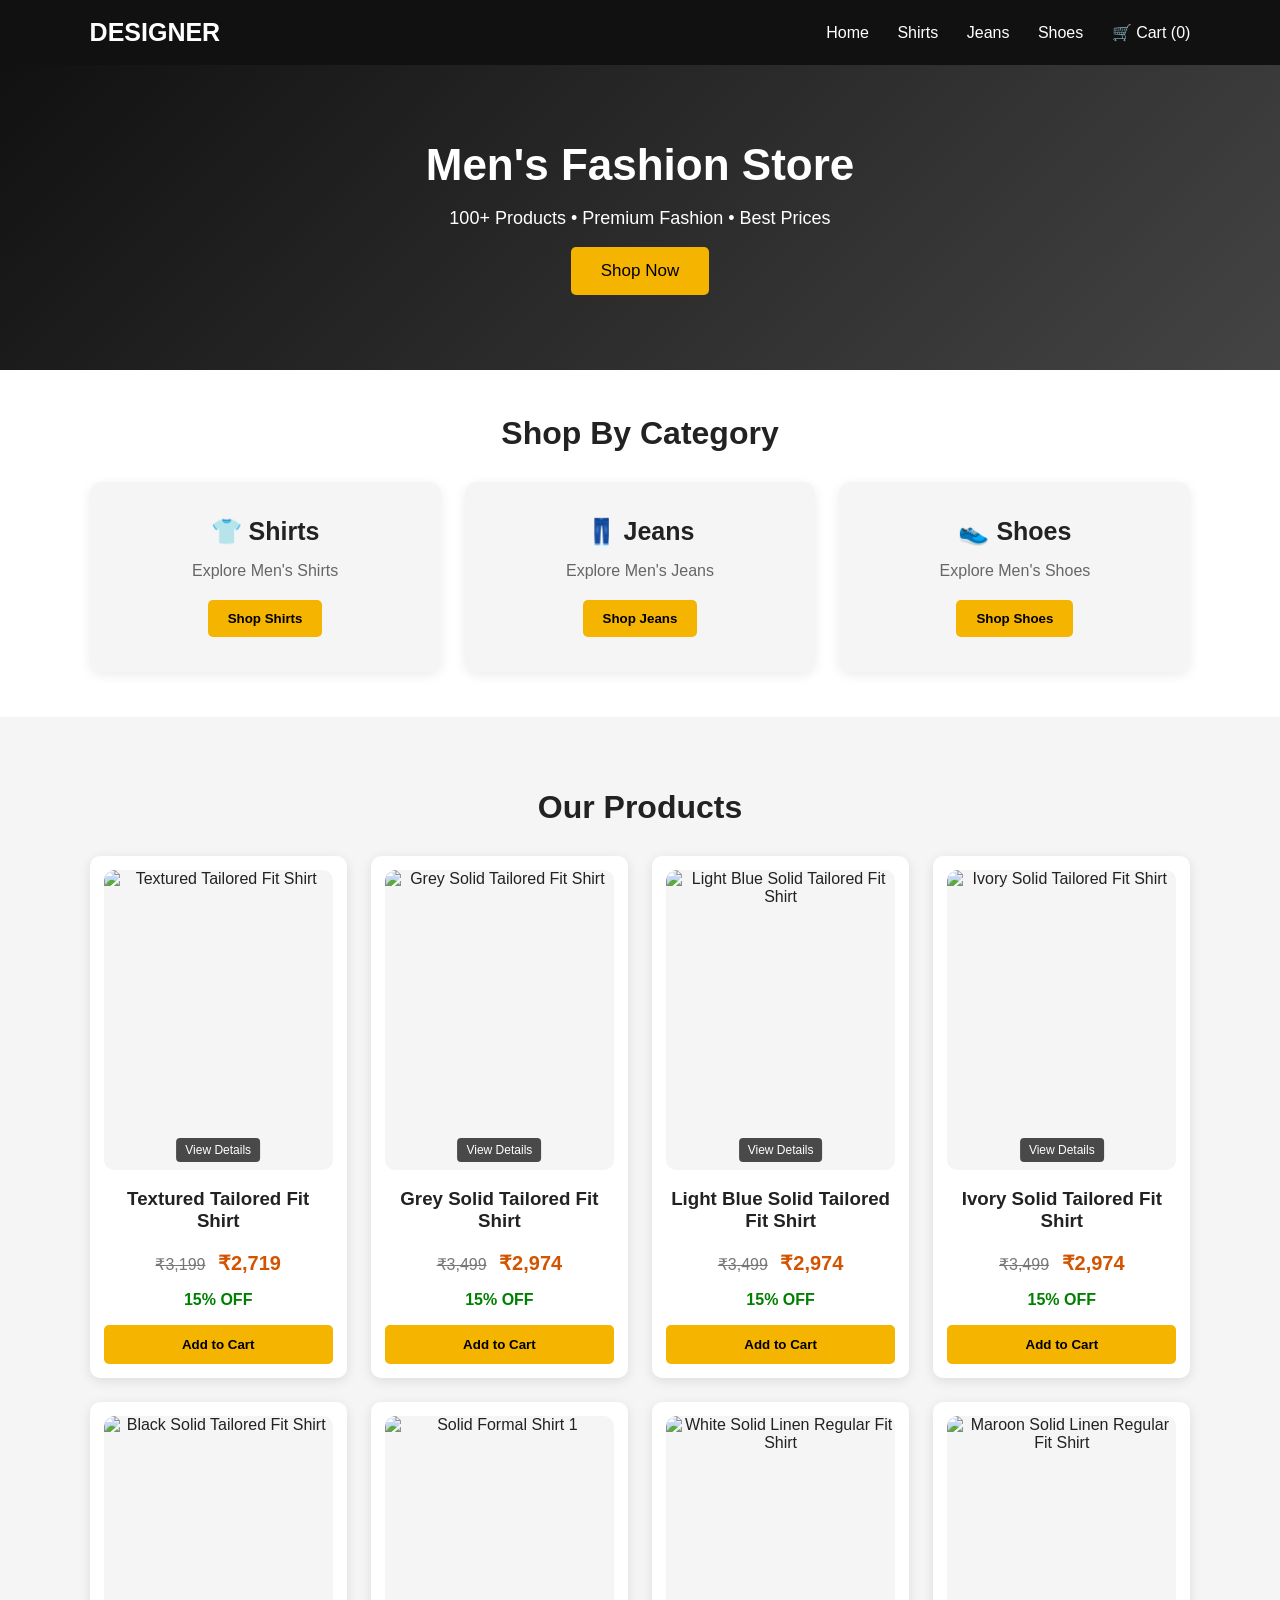
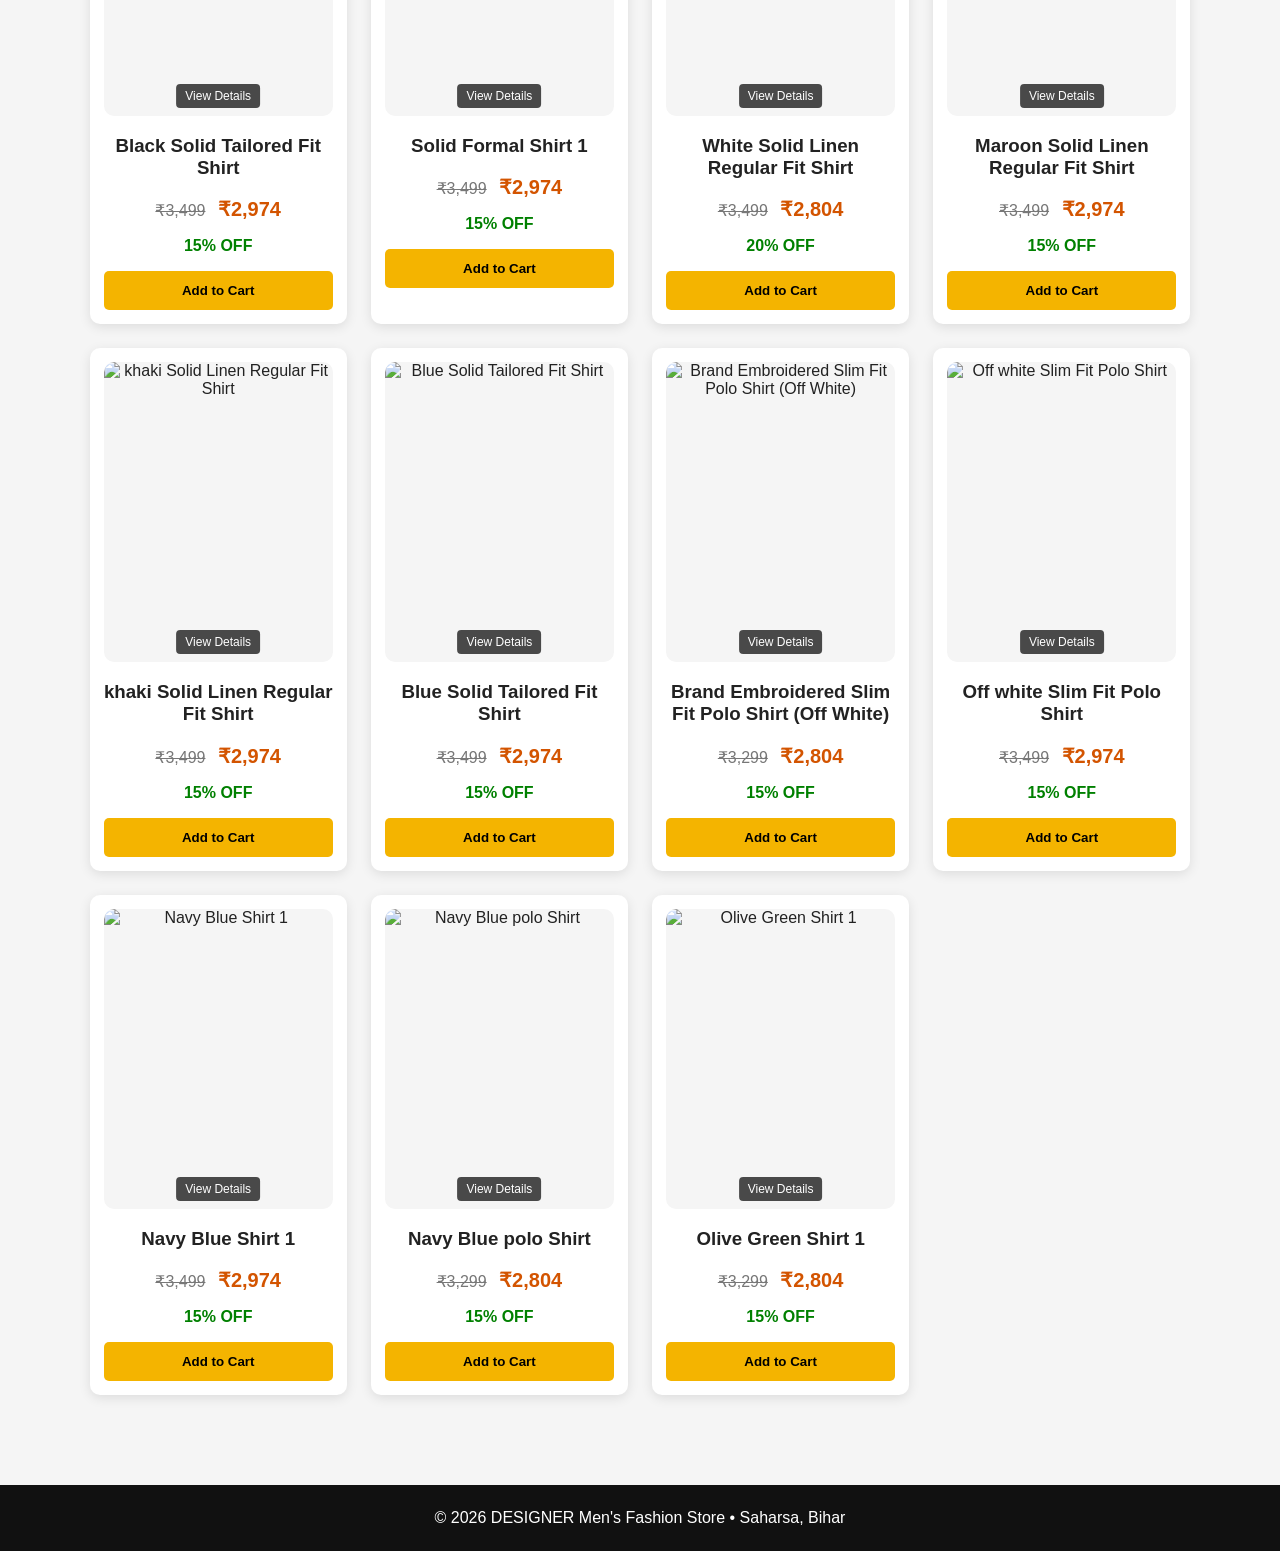
==== index.html @ 8d13eade "upload files" ====
<!DOCTYPE html>
<html lang="en">
<head>
<meta charset="UTF-8">
<meta name="viewport" content="width=device-width, initial-scale=1.0">
<title>DESIGNER Men's Fashion Store</title>
<link rel="stylesheet" href="style.css">
</head>
<body>

<header>
    <div class="logo">DESIGNER</div>
    <nav>
    <a href="index.html">Home</a>
    <a href="index.html#products">Shirts</a>
    <a href="jeans.html">Jeans</a>
    <a href="shoes.html">Shoes</a>
    <a href="cart.html">
        🛒 Cart (<span id="cartCount">0</span>)</a>
</nav>
</header>

<section class="hero">
    <h1>Men's Fashion Store</h1>
    <p>100+ Products • Premium Fashion • Best Prices</p>
    <a href="#products"><button>Shop Now</button></a>
</section>

<!-- SHOP BY CATEGORY -->

<section class="categories">

    <h2>Shop By Category</h2>

    <div class="category-grid">

        <a href="#products" class="category-card">
            <h3>👕 Shirts</h3>
            <p>Explore Men's Shirts</p>
            <button>Shop Shirts</button>
        </a>

        <a href="jeans.html" class="category-card">
            <h3>👖 Jeans</h3>
            <p>Explore Men's Jeans</p>
            <button>Shop Jeans</button>
        </a>

        <a href="shoes.html" class="category-card">
            <h3>👟 Shoes</h3>
            <p>Explore Men's Shoes</p>
            <button>Shop Shoes</button>
        </a>

    </div>

</section>

<section id="products">
    <h2>Our Products</h2>
    <div id="productGrid" class="products"></div>
</section>

<!-- Product details popup -->
<div id="productModal" class="modal">
    <div class="modal-box">
        <button class="close" onclick="closeProduct()">×</button>

        <div class="detail-grid">
            <div>
                <div class="main-photo-wrap">
                    <button class="slide prev" onclick="slideImage(-1)">❮</button>
                    <img id="detailImage" class="detail-image" src="" alt="">
                    <button class="slide next" onclick="slideImage(1)">❯</button>
                </div>
                <div id="thumbs" class="thumbs"></div>
            </div>

            <div class="details">
                <h2 id="detailName"></h2>
                <p><del id="detailOldPrice"></del> <strong id="detailPrice"></strong></p>
                <p class="discount" id="detailDiscount"></p>

                <h3>Select Size</h3>
                <div id="sizes" class="sizes">
                    <button onclick="selectSize(this)">S</button>
                    <button onclick="selectSize(this)">M</button>
                    <button onclick="selectSize(this)">L</button>
                    <button onclick="selectSize(this)">XL</button>
                    <button onclick="selectSize(this)">XXL</button>
                </div>

                <h3>Size & Measurements</h3>
                <table>
                    <tr><th>Size</th><th>Chest</th><th>Length</th><th>Shoulder</th></tr>
                    <tr><td>S</td><td>38"</td><td>27"</td><td>17"</td></tr>
                    <tr><td>M</td><td>40"</td><td>28"</td><td>18"</td></tr>
                    <tr><td>L</td><td>42"</td><td>29"</td><td>19"</td></tr>
                    <tr><td>XL</td><td>44"</td><td>30"</td><td>20"</td></tr>
                    <tr><td>XXL</td><td>46"</td><td>31"</td><td>21"</td></tr>
                </table>

                <p>Premium fabric • Regular fit • Machine washable</p>
                <button class="cart-btn" onclick="addCurrentToCart()">Add to Cart</button>
                <a class="cart-link-button" href="cart.html">Go to Cart</a>
            </div>
        </div>
    </div>
</div>

<footer>© 2026 DESIGNER Men's Fashion Store • Saharsa, Bihar</footer>

<script>
const products = [
    {
        "id": 1,
        "name": "Textured Tailored Fit Shirt",
        "price": 2719,
        "oldPrice": 3199,
        "images": [
            "https://uspoloassn.in/cdn/shop/files/1_2e7a1444-789b-4885-a6cc-4ecb233c80ec.jpg?v=1769070703&width=1200",
            "https://uspoloassn.in/cdn/shop/files/5_52f5f9fc-a504-45cd-86c2-04aca2b539a0.jpg?v=1769070703&width=1200",
            "https://uspoloassn.in/cdn/shop/files/7_c73ee038-5afe-4ea7-b225-927b2eefff93.jpg?v=1769070703&width=1200",
            "https://uspoloassn.in/cdn/shop/files/2_4fb02e57-7395-465d-8bcb-e14fd61a4ea6.jpg?v=1769070703&width=1200",
            "https://uspoloassn.in/cdn/shop/files/8_6d158d82-efc5-4667-bc21-7ce5f6f5961c.jpg?v=1769070704&width=1200"
        ]
    },
    {
        "id": 2,
        "name": "Grey Solid Tailored Fit Shirt",
        "price": 2974,
        "oldPrice": 3499,
        "images": [
            "https://uspoloassn.in/cdn/shop/files/1_cb012cd1-964c-4d76-9716-751941dde1e4.jpg?v=1776082650",
            "https://uspoloassn.in/cdn/shop/files/5_907fe5c1-ae96-46bc-9dd3-3fdce037ec0c.jpg?v=1776082650",
            "https://uspoloassn.in/cdn/shop/files/4_07c2d84b-3314-44f2-a315-54f2b9d58829.jpg?v=1776082650",
            "https://uspoloassn.in/cdn/shop/files/2_eaed46d1-a38e-4a93-94ed-2171ca20c678.jpg?v=1776082651"
        ]
    },
    {
        "id": 3,
        "name": "Light Blue Solid Tailored Fit Shirt",
        "price": 2974,
        "oldPrice": 3499,
        "images": [
            "https://uspoloassn.in/cdn/shop/files/1_947443f4-71dd-42e8-b48f-60775088bdaa.jpg?v=1776082652&width=1200",
            "https://uspoloassn.in/cdn/shop/files/5_d2124580-3098-46ed-a22d-d4886c18a611.jpg?v=1776082652&width=1200",
            "https://uspoloassn.in/cdn/shop/files/4_4f2ec559-8a0c-4ae9-af76-9762ae56bfa6.jpg?v=1776082652&width=1200",
            "https://uspoloassn.in/cdn/shop/files/2_9c8f7d18-60fa-42be-aaec-511fb8d2e999.jpg?v=1776082652&width=1200"
        ]
    },
    {
        "id": 4,
        "name": "Ivory Solid Tailored Fit Shirt",
        "price": 2974,
        "oldPrice": 3499,
        "images": [
            "https://uspoloassn.in/cdn/shop/files/1_cb165994-7127-4de6-b562-886b04bdd7ab.jpg?v=1776082653",
            "https://uspoloassn.in/cdn/shop/files/3_c136f235-f42f-4cf5-9dd5-b9740ed150aa.jpg?v=1776082653",
            "https://uspoloassn.in/cdn/shop/files/5_5989fb14-a6be-4115-b4bd-35577cabc2d9.jpg?v=1776082653",
            "https://uspoloassn.in/cdn/shop/files/2_5f58230e-cbe5-4aa9-84f4-d43f80b36e5a.jpg?v=1776082654"
        ]
    },
    {
        "id": 5,
        "name": "Black Solid Tailored Fit Shirt",
        "price": 2974,
        "oldPrice": 3499,
        "images": [
            "https://uspoloassn.in/cdn/shop/files/1_7922ee75-3cce-4094-b196-d8d5ee11c593.jpg?v=1776082650",
            "https://uspoloassn.in/cdn/shop/files/5_4baae834-3a33-4f74-b2ab-f2ed24a15fcd.jpg?v=1776082650",
            "https://uspoloassn.in/cdn/shop/files/4_d43a31d6-0246-4ede-b653-f56773af5491.jpg?v=1776082651",
            "https://uspoloassn.in/cdn/shop/files/2_045145d1-152d-4020-832a-2f44d86c3e73.jpg?v=1776082651"
        ]
    },
    {
        "id": 6,
        "name": "Solid Formal Shirt 1",
        "price": 2974,
        "oldPrice": 3499,
        "images": [
            "https://uspoloassn.in/cdn/shop/files/1_1b1cad85-9fae-4901-a18a-bdcbf0c0fc09.jpg?v=1772615532",
            "https://uspoloassn.in/cdn/shop/files/3_7658f9c1-183d-4b8f-878a-209761ca1a75.jpg?v=1772615531",
            "https://uspoloassn.in/cdn/shop/files/5_fa15fb25-45dd-485a-b4fc-597f38fe2c75.jpg?v=1772615531",
            "https://uspoloassn.in/cdn/shop/files/2_318d070c-abad-4b1d-bda0-b24d07c4ac42.jpg?v=1772615532"
        ]
    },
    {
        "id": 7,
        "name": "White Solid Linen Regular Fit Shirt",
        "price": 2804,
        "oldPrice": 3499,
        "images": [
            "https://uspoloassn.in/cdn/shop/files/1_173a18d0-a4d8-4848-bac3-2270c22b83a0.jpg?v=1784881689",
            "https://uspoloassn.in/cdn/shop/files/3_bb55c415-4a9b-459b-952f-c772f16ca425.jpg?v=1784881689",
            "https://uspoloassn.in/cdn/shop/files/5_3d5ff1e7-ac31-405f-ae1a-343b1c322182.jpg?v=1784881689",
            "https://uspoloassn.in/cdn/shop/files/2_8ed95b35-5844-4cb2-9d24-26617ba07dff.jpg?v=1784881689",
            "https://uspoloassn.in/cdn/shop/files/8_f6fabbfa-8f6b-411b-a22e-a209ba046cda.jpg?v=1784881689"

        ]
    },
    {
        "id": 8,
        "name": "Maroon Solid Linen Regular Fit Shirt",
        "price": 2974,
        "oldPrice": 3499,
        "images": [
            "https://uspoloassn.in/cdn/shop/files/1_42436261-bd60-4416-a584-b1693fa08581.jpg?v=1785235319",
            "https://uspoloassn.in/cdn/shop/files/3_5ade524e-e786-4fdf-9b43-1bfcd939f1c0.jpg?v=1785235319",
            "https://uspoloassn.in/cdn/shop/files/5_e5af38d7-b0d6-4894-b606-655d53e741c9.jpg?v=1785235320",
            "https://uspoloassn.in/cdn/shop/files/8_bd1d4b47-3632-41d9-bf23-c75ee3bcdf78.jpg?v=1785235319",
            "https://uspoloassn.in/cdn/shop/files/2_dc2a784c-9a1e-4a1c-b420-5e84b1078f77.jpg?v=1785235319"
        ]
    },
    {
        "id": 9,
        "name": "khaki Solid Linen Regular Fit Shirt",
        "price": 2974,
        "oldPrice": 3499,
        "images": [
            "https://uspoloassn.in/cdn/shop/files/1_06367b4c-2ef1-4952-9dbb-986dbc808e17.jpg?v=1787817303",
            "https://uspoloassn.in/cdn/shop/files/3_be6bb019-f516-4d77-ba32-ffef3b13d4c6.jpg?v=1787817303",
            "https://uspoloassn.in/cdn/shop/files/5_ea34e1fe-7ca6-42b3-9815-d4c205465b04.jpg?v=1787817303",
            "https://uspoloassn.in/cdn/shop/files/8_ff477588-c006-428c-8312-4c48c1402943.jpg?v=1787817303",
            "https://uspoloassn.in/cdn/shop/files/2_ceab3a8d-b4aa-4081-af39-c22efb5dca7c.jpg?v=1787817302"
        ]
    },
    {
        "id": 10,
        "name": "Blue Solid Tailored Fit Shirt",
        "price": 2974,
        "oldPrice": 3499,
        "images": [
            "https://uspoloassn.in/cdn/shop/files/1_e3a014f7-f3fc-4a75-937b-52c3dee9a82e.jpg?v=1787817301",
            "https://uspoloassn.in/cdn/shop/files/3_622c901e-3cff-40d8-a727-c477fd7e8dd5.jpg?v=1787817301",
            "https://uspoloassn.in/cdn/shop/files/5_6b778a7e-6781-411d-a6d5-6361b79846bd.jpg?v=1787817300",
            "https://uspoloassn.in/cdn/shop/files/7_ce0e87f1-eb1e-407e-9baa-726e116f350e.jpg?v=1787817300",
            "https://uspoloassn.in/cdn/shop/files/8_d9c09db1-0cb8-4671-9b21-35abb8a6bec3.jpg?v=1787817301",
            "https://uspoloassn.in/cdn/shop/files/2_2f72589d-d027-4859-9f18-d6ea8cbe5391.jpg?v=1787817301"
        ]
    },
    {
        "id": 11,
        "name": "Brand Embroidered Slim Fit Polo Shirt (Off White)",
        "price": 2804,
        "oldPrice": 3299,
        "images": [
            "https://uspoloassn.in/cdn/shop/files/1_ba22b9c3-3933-4af0-8b58-0488f55534fe.jpg?v=1783928042",
            "https://uspoloassn.in/cdn/shop/files/3_9863075b-e7d0-4a42-a3aa-25b70c8550e9.jpg?v=1783928042",
            "https://uspoloassn.in/cdn/shop/files/4_ea620acf-ca8e-4144-9686-1738dc947628.jpg?v=1783928043",
            
        ]
    },
    {
        "id": 12,
        "name": "Off white Slim Fit Polo Shirt",
        "price": 2974,
        "oldPrice": 3499,
        "images": [
            "https://uspoloassn.in/cdn/shop/files/1_3e2522ea-2466-4943-8266-a75983dfcc9c.jpg?v=1784881634",
            "https://uspoloassn.in/cdn/shop/files/5_0a568bd8-e58a-4047-964f-ec1da1076cb1.jpg?v=1784881634&width=1200",
            "https://uspoloassn.in/cdn/shop/files/7_62bd59f0-c2c5-4075-9f43-3ec7b587b534.jpg?v=1784881634&width=1200",
            "https://uspoloassn.in/cdn/shop/files/2_3840b7ef-e5c7-48c5-9b02-c25d79f5009d.jpg?v=1784881634&width=1200"
        ]
    },
    {
        "id": 13,
        "name": "Navy Blue Shirt 1",
        "price": 2974,
        "oldPrice": 3499,
        "images": [
            "https://uspoloassn.in/cdn/shop/files/1_d7a40db0-e028-4c36-abd4-d48959b2b6c4.jpg?v=1783928043",
            "https://uspoloassn.in/cdn/shop/files/5_483d5571-e5c0-4dd0-8c90-4ff044d88b32.jpg?v=1783928042&width=1200",
            "https://uspoloassn.in/cdn/shop/files/2_2f66aeec-c110-409c-aeea-3485a97b78b3.jpg?v=1783928043"
        ]
    },
    {
        "id": 14,
        "name": "Navy Blue polo Shirt",
        "price": 2804,
        "oldPrice": 3299,
        "images": [
            "https://uspoloassn.in/cdn/shop/files/1_5b10d936-0411-4bd6-bf15-a04d98f73753.jpg?v=1787661335",
            "https://uspoloassn.in/cdn/shop/files/5_186cff33-f403-4486-b34d-b48401511c56.jpg?v=1787661335&width=1200",
            "https://uspoloassn.in/cdn/shop/files/2_36244d56-e54c-407f-b565-95fd207ada6c.jpg?v=1787661335&width=1200"
        ]
    },
    {
        "id": 15,
        "name": "Olive Green Shirt 1",
        "price": 2804,
        "oldPrice": 3299,
        "images": [
            "https://uspoloassn.in/cdn/shop/files/1_74070e14-126e-4e57-b6b4-4c3456406f7b.jpg?v=1787661333",
            "https://uspoloassn.in/cdn/shop/files/5_9d97e0db-72ec-481e-a1b8-2438f4314faf.jpg?v=1787661334&width=1200",
            "https://uspoloassn.in/cdn/shop/files/2_8599f2e2-0f2b-4d7d-9544-f5e52de05fb8.jpg?v=1787661334&width=1200"
        ]
    },
   
];

let currentProduct = null;
let currentImageIndex = 0;
let selectedSize = "";

function money(n) {
    return "₹" + Number(n).toLocaleString("en-IN");
}

function discount(oldPrice, price) {
    return Math.round(((oldPrice - price) / oldPrice) * 100);
}

function renderProducts() {
    const grid = document.getElementById("productGrid");
    grid.innerHTML = products.map(p => `
        <div class="product">
            <div class="card-image" onclick="openProduct(${p.id})">
                <img src="${p.images[0]}" alt="${p.name}">
                <span class="view">View Details</span>
            </div>
            <h3>${p.name}</h3>
            <p class="price"><del>${money(p.oldPrice)}</del> <strong>${money(p.price)}</strong></p>
            <p class="discount">${discount(p.oldPrice,p.price)}% OFF</p>
            <button onclick="addToCart(${p.id})">Add to Cart</button>
        </div>
    `).join("");
}

function openProduct(id) {
    currentProduct = products.find(p => p.id === id);
    currentImageIndex = 0;
    selectedSize = "";
    document.getElementById("detailName").innerText = currentProduct.name;
    document.getElementById("detailOldPrice").innerText = money(currentProduct.oldPrice);
    document.getElementById("detailPrice").innerText = money(currentProduct.price);
    document.getElementById("detailDiscount").innerText = discount(currentProduct.oldPrice,currentProduct.price) + "% OFF";
    document.getElementById("detailImage").src = currentProduct.images[0];

    document.getElementById("thumbs").innerHTML = currentProduct.images.map((img,i) =>
        `<img src="${img}" onclick="setDetailImage(${i})" alt="Product image ${i+1}">`
    ).join("");

    document.querySelectorAll(".sizes button").forEach(b => b.classList.remove("selected"));
    document.getElementById("productModal").style.display = "flex";
}

function closeProduct() {
    document.getElementById("productModal").style.display = "none";
}

function setDetailImage(i) {
    currentImageIndex = i;
    document.getElementById("detailImage").src = currentProduct.images[i];
}

function slideImage(dir) {
    currentImageIndex = (currentImageIndex + dir + currentProduct.images.length) % currentProduct.images.length;
    setDetailImage(currentImageIndex);
}

function selectSize(btn) {
    document.querySelectorAll(".sizes button").forEach(b => b.classList.remove("selected"));
    btn.classList.add("selected");
    selectedSize = btn.innerText;
}

function addToCart(id) {
    const p = products.find(x => x.id === id);
    let cart = JSON.parse(localStorage.getItem("cart")) || [];
    const existing = cart.find(x => x.id === id && x.size === "");
    if (existing) existing.quantity++;
    else cart.push({id:p.id, name:p.name, price:p.price, image:p.images[0], quantity:1, size:""});
    localStorage.setItem("cart", JSON.stringify(cart));
    updateCartCount();
    alert("Product added to cart!");
}

function addCurrentToCart() {
    if (!currentProduct) return;
    let cart = JSON.parse(localStorage.getItem("cart")) || [];
    const size = selectedSize || "Not selected";
    const existing = cart.find(x => x.id === currentProduct.id && x.size === size);
    if (existing) existing.quantity++;
    else cart.push({id:currentProduct.id, name:currentProduct.name, price:currentProduct.price, image:currentProduct.images[0], quantity:1, size:size});
    localStorage.setItem("cart", JSON.stringify(cart));
    updateCartCount();
    alert("Product added to cart!");
}

function updateCartCount() {
    const cart = JSON.parse(localStorage.getItem("cart")) || [];
    document.getElementById("cartCount").innerText = cart.reduce((sum,x)=>sum+x.quantity,0);
}

window.onclick = function(e) {
    if (e.target === document.getElementById("productModal")) closeProduct();
};

renderProducts();
updateCartCount();
</script>
</body>
</html>
---- style.css ----
/* ============================= */
/* BASIC RESET */
/* ============================= */
* {
    box-sizing: border-box;
}
body {
    margin: 0;
    font-family: Arial, sans-serif;
    background: #f5f5f5;
    color: #222;
}
/* ============================= */
/* HEADER */
/* ============================= */
header {
    background: #111;
    color: #fff;
    display: flex;
    justify-content: space-between;
    align-items: center;
    padding: 18px 7%;
    position: sticky;
    top: 0;
    z-index: 20;
}
.logo {
    font-size: 25px;
    font-weight: bold;
}
nav a {
    color: #fff;
    text-decoration: none;
    margin-left: 24px;
}
nav a:hover {
    color: #f4b400;
}
/* ============================= */
/* HERO */
/* ============================= */
.hero {
    text-align: center;
    padding: 75px 20px;
    background: linear-gradient(135deg, #111, #444);
    color: #fff;
}
.hero h1 {
    font-size: 44px;
    margin: 0 0 10px;
}
.hero p {
    font-size: 18px;
}
.hero button {
    background: #f4b400;
    border: 0;
    padding: 14px 30px;
    font-size: 17px;
    border-radius: 5px;
    cursor: pointer;
}
.hero button:hover {
    background: #d99d00;
}
/* ============================= */
/* SHOP BY CATEGORY */
/* ============================= */
.categories {
    padding: 45px 7%;
    background: #fff;
}
.categories h2 {
    text-align: center;
    font-size: 32px;
    margin: 0 0 30px;
}
.category-grid {
    display: grid;
    grid-template-columns: repeat(3, 1fr);
    gap: 24px;
}
.category-card {
    display: block;
    text-decoration: none;
    color: #222;
    background: #f5f5f5;
    padding: 35px 20px;
    text-align: center;
    border-radius: 12px;
    transition: 0.25s;
    box-shadow: 0 3px 12px rgba(0, 0, 0, 0.08);
}
.category-card:hover {
    transform: translateY(-5px);
    box-shadow: 0 8px 20px rgba(0, 0, 0, 0.15);
}
.category-card h3 {
    font-size: 25px;
    margin: 0 0 10px;
}
.category-card p {
    color: #666;
    margin-bottom: 20px;
}
.category-card button {
    background: #f4b400;
    border: none;
    padding: 11px 20px;
    border-radius: 5px;
    cursor: pointer;
    font-weight: bold;
}
.category-card button:hover {
    background: #d99d00;
}
/* ============================= */
/* PRODUCTS */
/* ============================= */
#products {
    padding: 45px 7%;
}
#products h2 {
    text-align: center;
    font-size: 32px;
    margin-bottom: 30px;
}
.products {
    display: grid;
    grid-template-columns: repeat(auto-fit, minmax(220px, 1fr));
    gap: 24px;
}
.product {
    background: #fff;
    padding: 14px;
    border-radius: 10px;
    text-align: center;
    box-shadow: 0 3px 12px rgba(0, 0, 0, 0.1);
}
.card-image {
    position: relative;
    width: 100%;
    height: 300px;
    overflow: hidden;
    border-radius: 10px;
    background: #f5f5f5;
    display: flex;
    align-items: center;
    justify-content: center;
}
.card-image img {
    width: 100%;
    height: 100%;
    object-fit: cover;
    object-position: center;
    display: block;
    border-radius: 10px;
}
.view {
    position: absolute;
    bottom: 8px;
    left: 50%;
    transform: translateX(-50%);
    background: rgba(0, 0, 0, 0.7);
    color: #fff;
    padding: 5px 9px;
    border-radius: 4px;
    font-size: 12px;
}
.price del {
    color: #777;
    margin-right: 8px;
}
.price strong {
    color: #d35400;
    font-size: 20px;
}
.discount {
    color: green;
    font-weight: bold;
}
.product > button {
    width: 100%;
    padding: 12px;
    background: #f4b400;
    border: 0;
    border-radius: 5px;
    cursor: pointer;
    font-weight: bold;
}
.product > button:hover {
    background: #d99d00;
}
/* ============================= */
/* PRODUCT DETAIL POPUP */
/* ============================= */
.modal {
    display: none;
    position: fixed;
    inset: 0;
    background: rgba(0, 0, 0, 0.75);
    z-index: 50;
    align-items: center;
    justify-content: center;
    padding: 15px;
}
.modal-box {
    background: #fff;
    width: min(1100px, 96vw);
    max-height: 92vh;
    overflow: auto;
    border-radius: 12px;
    padding: 24px;
    position: relative;
}
.close {
    position: absolute;
    right: 14px;
    top: 10px;
    border: none;
    background: none;
    font-size: 32px;
    cursor: pointer;
}
.detail-grid {
    display: grid;
    grid-template-columns: 1fr 1fr;
    gap: 30px;
}
/* ============================= */
/* PRODUCT IMAGE SLIDER */
/* ============================= */
.main-photo-wrap {
    position: relative;
    background: #f7f7f7;
}
.detail-image {
    width: 100%;
    height: 500px;
    object-fit: contain;
    border-radius: 8px;
}
.slide {
    position: absolute;
    top: 50%;
    transform: translateY(-50%);
    z-index: 2;
    border: 0;
    background: rgba(0, 0, 0, 0.65);
    color: #fff;
    width: 38px;
    height: 38px;
    border-radius: 50%;
    cursor: pointer;
}
.slide.prev {
    left: 10px;
}
.slide.next {
    right: 10px;
}
/* ============================= */
/* IMAGE THUMBNAILS */
/* ============================= */
.thumbs {
    display: flex;
    gap: 8px;
    margin-top: 10px;
    overflow-x: auto;
}
.thumbs img {
    width: 75px;
    height: 85px;
    object-fit: cover;
    border: 2px solid #ddd;
    border-radius: 5px;
    cursor: pointer;
}
.thumbs img:hover {
    border-color: #111;
}
/* ============================= */
/* SIZE BUTTONS */
/* ============================= */
.sizes {
    display: flex;
    gap: 8px;
    flex-wrap: wrap;
}
.sizes button {
    padding: 10px 17px;
    background: #fff;
    border: 1px solid #aaa;
    cursor: pointer;
    border-radius: 4px;
}
.sizes button.selected {
    background: #111;
    color: #fff;
}
/* ============================= */
/* SIZE TABLE */
/* ============================= */
.details table {
    width: 100%;
    border-collapse: collapse;
    margin-top: 10px;
}
.details th,
.details td {
    border: 1px solid #ddd;
    padding: 8px;
    text-align: center;
}
/* ============================= */
/* PRODUCT DETAIL BUTTONS */
/* ============================= */
.cart-btn,
.cart-link-button {
    display: inline-block;
    padding: 14px 20px;
    margin-top: 15px;
    border: 0;
    border-radius: 5px;
    text-decoration: none;
    font-size: 16px;
    cursor: pointer;
}
.cart-btn {
    background: #f4b400;
}
.cart-btn:hover {
    background: #d99d00;
}
.cart-link-button {
    background: #111;
    color: #fff;
}
/* ============================= */
/* CART PAGE */
/* ============================= */
.cart-page {
    max-width: 900px;
    margin: 35px auto;
    padding: 20px;
}
.cart-page h1 {
    text-align: center;
}
.cart-item {
    background: #fff;
    margin: 15px 0;
    padding: 15px;
    display: flex;
    gap: 20px;
    align-items: center;
    border-radius: 10px;
}
.cart-item img {
    width: 120px;
    height: 140px;
    object-fit: cover;
    border-radius: 8px;
}
.cart-info {
    flex: 1;
}
/* ============================= */
/* QUANTITY */
/* ============================= */
.quantity {
    display: flex;
    align-items: center;
    gap: 12px;
    margin: 10px 0;
}
.quantity button {
    width: 32px;
    height: 32px;
    border: 1px solid #aaa;
    background: #fff;
    cursor: pointer;
}
/* ============================= */
/* REMOVE BUTTON */
/* ============================= */
.remove {
    background: #e74c3c;
    color: #fff;
    border: 0;
    padding: 8px 15px;
    cursor: pointer;
    border-radius: 4px;
}
/* ============================= */
/* TOTAL + CUSTOMER FORM */
/* ============================= */
.total-box,
.customer-form {
    background: #fff;
    padding: 22px;
    margin-top: 20px;
    border-radius: 10px;
}
.total-box {
    text-align: right;
}
.customer-form input,
.customer-form textarea {
    width: 100%;
    padding: 13px;
    margin: 7px 0;
    border: 1px solid #ccc;
    border-radius: 5px;
    font-size: 16px;
}
.customer-form textarea {
    height: 110px;
}
/* ============================= */
/* PLACE ORDER */
/* ============================= */
.order-btn {
    width: 100%;
    padding: 15px;
    background: #25d366;
    color: #fff;
    border: 0;
    border-radius: 5px;
    font-size: 18px;
    cursor: pointer;
}
.order-btn:hover {
    background: #1ebe5d;
}
.note {
    font-size: 13px;
    color: #666;
}
/* ============================= */
/* FOOTER */
/* ============================= */
footer {
    background: #111;
    color: #fff;
    text-align: center;
    padding: 24px;
    margin-top: 45px;
}
/* ============================= */
/* PAYMENT PAGE */
/* ============================= */
.payment-page {
    min-height: calc(100vh - 80px);
    display: flex;
    justify-content: center;
    align-items: center;
    padding: 60px 20px;
    background:
        radial-gradient(
            circle at top left,
            rgba(244, 180, 0, 0.12),
            transparent 35%
        ),
        linear-gradient(135deg, #f5f5f5, #ffffff);
}
/* PAYMENT CARD */
.payment-box {
    width: 100%;
    max-width: 560px;
    background: #ffffff;
    padding: 42px;
    border-radius: 20px;
    text-align: center;
    border: 1px solid #eeeeee;
    box-shadow:
        0 20px 50px rgba(0, 0, 0, 0.13);
    position: relative;
    overflow: hidden;
}
/* TOP GOLD LINE */
.payment-box::after {
    content: "";
    position: absolute;
    top: 0;
    left: 0;
    width: 100%;
    height: 5px;
    background: #f4b400;
}
/* COD BADGE */
.payment-box::before {
    content: "CASH ON DELIVERY";
    display: inline-block;
    background: #111;
    color: #fff;
    padding: 8px 16px;
    border-radius: 30px;
    font-size: 11px;
    font-weight: bold;
    letter-spacing: 1.5px;
    margin-bottom: 20px;
}
/* PAYMENT TITLE */
.payment-box h2 {
    margin: 0 0 12px;
    font-size: 32px;
    color: #111;
}
/* PAYMENT DESCRIPTION */
.payment-box > p {
    color: #666;
    font-size: 16px;
    line-height: 1.7;
    margin: 0 0 25px;
}
/* DELIVERY CHARGE */
.delivery-charge {
    background:
        linear-gradient(
            135deg,
            #111,
            #292929
        );
    color: #fff;
    padding: 28px 20px;
    border-radius: 15px;
    margin: 25px 0;
    box-shadow:
        0 10px 25px rgba(0, 0, 0, 0.15);
}
/* DELIVERY TITLE */
.delivery-charge h3 {
    margin: 0 0 8px;
    font-size: 16px;
    font-weight: normal;
    color: #ddd;
}
/* ₹99 */
.delivery-charge h1 {
    margin: 0;
    font-size: 46px;
    color: #f4b400;
    letter-spacing: 1px;
}
/* PAYMENT BUTTON */
.payment-box button {
    width: 100%;
    padding: 17px 20px;
    border: none;
    border-radius: 9px;
    background: #f4b400;
    color: #111;
    font-size: 18px;
    font-weight: bold;
    cursor: pointer;
    transition: all 0.25s ease;
}
/* BUTTON HOVER */
.payment-box button:hover {
    background: #d99d00;
    transform: translateY(-2px);
    box-shadow:
        0 10px 22px rgba(0, 0, 0, 0.18);
}
/* PAYMENT NOTE */
.payment-note {
    margin-top: 20px !important;
    margin-bottom: 0 !important;
    font-size: 13px !important;
    color: #777 !important;
    line-height: 1.6;
}
/* PAYMENT PAGE MOBILE */
@media (max-width: 600px) {
    .payment-page {
        min-height: calc(100vh - 100px);
        padding: 35px 15px;
    }
    .payment-box {
        padding: 32px 20px;
        border-radius: 16px;
    }
    .payment-box h2 {
        font-size: 27px;
    }
    .payment-box > p {
        font-size: 14px;
    }
    .delivery-charge {
        padding: 24px 15px;
    }
    .delivery-charge h1 {
        font-size: 38px;
    }
    .payment-box button {
        font-size: 16px;
        padding: 15px;
    }
}
/* ============================= */
/* MOBILE RESPONSIVE */
/* ============================= */
@media (max-width: 700px) {
    header {
        flex-direction: column;
        gap: 12px;
    }
    nav a {
        margin-left: 10px;
        font-size: 14px;
    }
    .hero h1 {
        font-size: 32px;
    }
    .category-grid {
        grid-template-columns: 1fr;
    }
    .detail-grid {
        grid-template-columns: 1fr;
    }
    .detail-image {
        height: 390px;
    }
    .cart-item {
        flex-direction: column;
        text-align: center;
    }
}
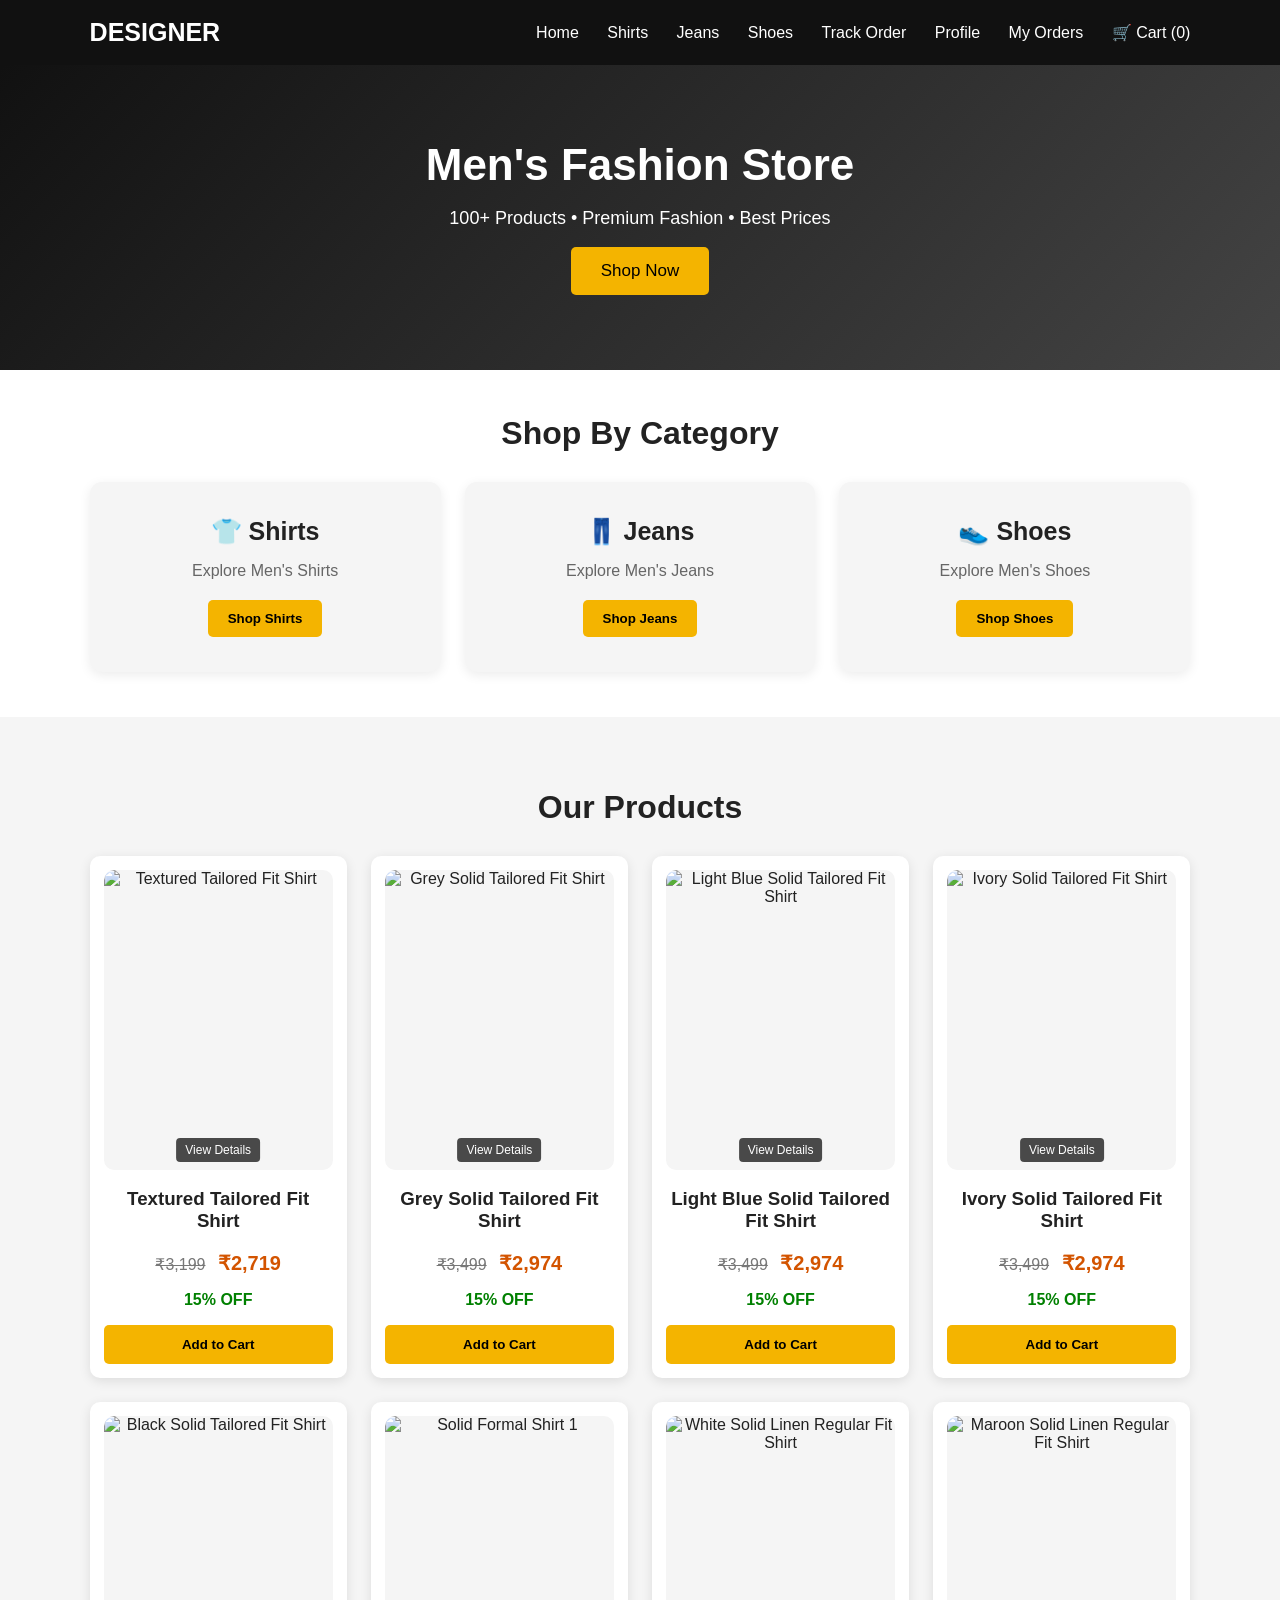
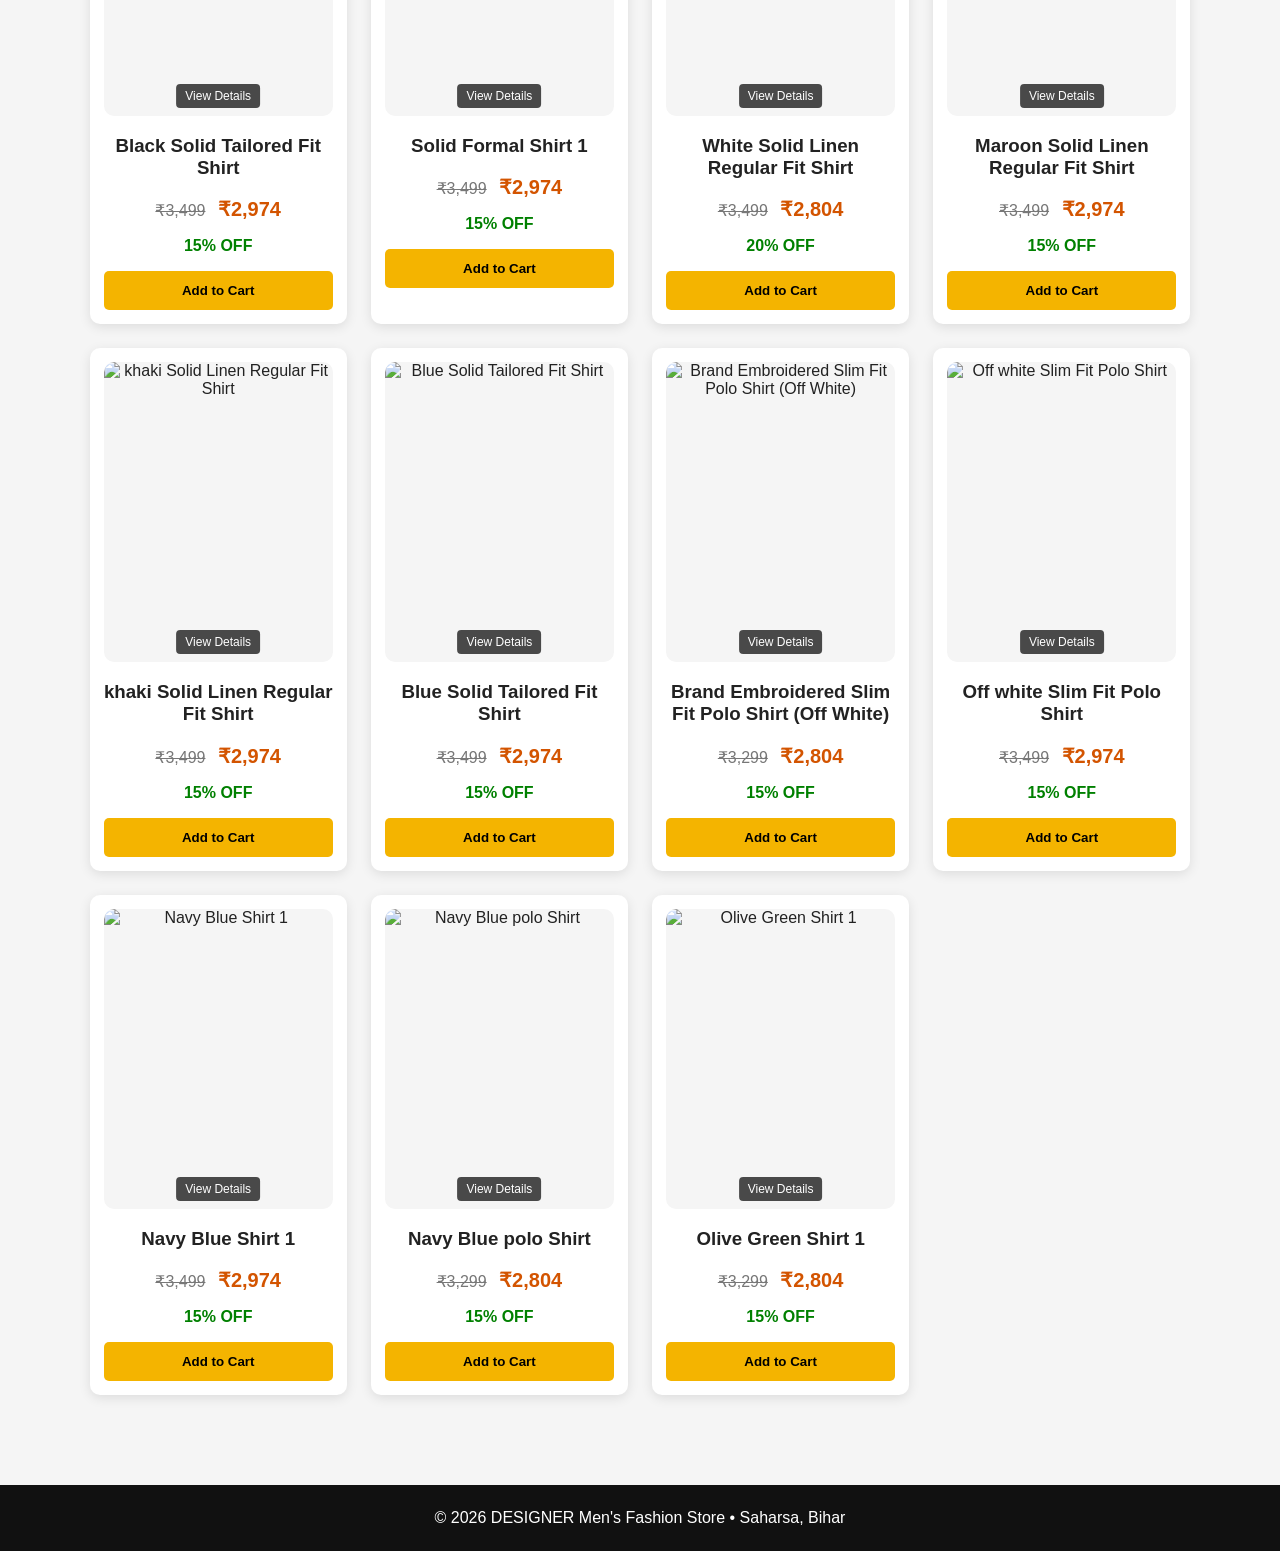
==== commit ca48eb01: "add profile detail and track order" ====
--- a/index.html
+++ b/index.html
@@ -1,29 +1,57 @@
 <!DOCTYPE html>
+
 <html lang="en">
+
 <head>
+
 <meta charset="UTF-8">
+
 <meta name="viewport" content="width=device-width, initial-scale=1.0">
+
 <title>DESIGNER Men's Fashion Store</title>
+
 <link rel="stylesheet" href="style.css">
+
 </head>
+
 <body>
 
 <header>
+
     <div class="logo">DESIGNER</div>
+
     <nav>
+
     <a href="index.html">Home</a>
+
     <a href="index.html#products">Shirts</a>
+
     <a href="jeans.html">Jeans</a>
+
     <a href="shoes.html">Shoes</a>
+
+    <a href="tracking.html">Track Order</a>
+
+    <a href="account.html">Profile</a>
+
+    <a href="orders.html">My Orders</a>
+
     <a href="cart.html">
+
         🛒 Cart (<span id="cartCount">0</span>)</a>
+
 </nav>
+
 </header>
 
 <section class="hero">
+
     <h1>Men's Fashion Store</h1>
+
     <p>100+ Products • Premium Fashion • Best Prices</p>
+
     <a href="#products"><button>Shop Now</button></a>
+
 </section>
 
 <!-- SHOP BY CATEGORY -->
@@ -35,21 +63,33 @@
     <div class="category-grid">
 
         <a href="#products" class="category-card">
+
             <h3>👕 Shirts</h3>
+
             <p>Explore Men's Shirts</p>
+
             <button>Shop Shirts</button>
+
         </a>
 
         <a href="jeans.html" class="category-card">
+
             <h3>👖 Jeans</h3>
+
             <p>Explore Men's Jeans</p>
+
             <button>Shop Jeans</button>
+
         </a>
 
         <a href="shoes.html" class="category-card">
+
             <h3>👟 Shoes</h3>
+
             <p>Explore Men's Shoes</p>
+
             <button>Shop Shoes</button>
+
         </a>
 
     </div>
@@ -57,348 +97,682 @@
 </section>
 
 <section id="products">
+
     <h2>Our Products</h2>
+
     <div id="productGrid" class="products"></div>
+
 </section>
 
 <!-- Product details popup -->
+
 <div id="productModal" class="modal">
+
     <div class="modal-box">
+
         <button class="close" onclick="closeProduct()">×</button>
 
         <div class="detail-grid">
+
             <div>
+
                 <div class="main-photo-wrap">
+
                     <button class="slide prev" onclick="slideImage(-1)">❮</button>
+
                     <img id="detailImage" class="detail-image" src="" alt="">
+
                     <button class="slide next" onclick="slideImage(1)">❯</button>
+
                 </div>
+
                 <div id="thumbs" class="thumbs"></div>
+
             </div>
 
             <div class="details">
+
                 <h2 id="detailName"></h2>
+
                 <p><del id="detailOldPrice"></del> <strong id="detailPrice"></strong></p>
+
                 <p class="discount" id="detailDiscount"></p>
 
-                <h3>Select Size</h3>
+                                <h3>Select Size</h3>
+
                 <div id="sizes" class="sizes">
+
                     <button onclick="selectSize(this)">S</button>
+
                     <button onclick="selectSize(this)">M</button>
+
                     <button onclick="selectSize(this)">L</button>
+
                     <button onclick="selectSize(this)">XL</button>
+
                     <button onclick="selectSize(this)">XXL</button>
+
                 </div>
 
                 <h3>Size & Measurements</h3>
+
                 <table>
+
                     <tr><th>Size</th><th>Chest</th><th>Length</th><th>Shoulder</th></tr>
+
                     <tr><td>S</td><td>38"</td><td>27"</td><td>17"</td></tr>
+
                     <tr><td>M</td><td>40"</td><td>28"</td><td>18"</td></tr>
+
                     <tr><td>L</td><td>42"</td><td>29"</td><td>19"</td></tr>
+
                     <tr><td>XL</td><td>44"</td><td>30"</td><td>20"</td></tr>
+
                     <tr><td>XXL</td><td>46"</td><td>31"</td><td>21"</td></tr>
+
                 </table>
 
                 <p>Premium fabric • Regular fit • Machine washable</p>
+
                 <button class="cart-btn" onclick="addCurrentToCart()">Add to Cart</button>
+
                 <a class="cart-link-button" href="cart.html">Go to Cart</a>
+
             </div>
+
         </div>
+
     </div>
+
 </div>
 
 <footer>© 2026 DESIGNER Men's Fashion Store • Saharsa, Bihar</footer>
 
 <script>
+
 const products = [
-    {
+
+    {
+
         "id": 1,
+
         "name": "Textured Tailored Fit Shirt",
+
         "price": 2719,
+
         "oldPrice": 3199,
-        "images": [
+
+        "images": [
+
             "https://uspoloassn.in/cdn/shop/files/1_2e7a1444-789b-4885-a6cc-4ecb233c80ec.jpg?v=1769070703&width=1200",
+
             "https://uspoloassn.in/cdn/shop/files/5_52f5f9fc-a504-45cd-86c2-04aca2b539a0.jpg?v=1769070703&width=1200",
+
             "https://uspoloassn.in/cdn/shop/files/7_c73ee038-5afe-4ea7-b225-927b2eefff93.jpg?v=1769070703&width=1200",
+
             "https://uspoloassn.in/cdn/shop/files/2_4fb02e57-7395-465d-8bcb-e14fd61a4ea6.jpg?v=1769070703&width=1200",
+
             "https://uspoloassn.in/cdn/shop/files/8_6d158d82-efc5-4667-bc21-7ce5f6f5961c.jpg?v=1769070704&width=1200"
-        ]
-    },
-    {
+
+        ]
+
+    },
+
+    {
+
         "id": 2,
+
         "name": "Grey Solid Tailored Fit Shirt",
-        "price": 2974,
-        "oldPrice": 3499,
-        "images": [
+
+        "price": 2974,
+
+        "oldPrice": 3499,
+
+        "images": [
+
             "https://uspoloassn.in/cdn/shop/files/1_cb012cd1-964c-4d76-9716-751941dde1e4.jpg?v=1776082650",
+
             "https://uspoloassn.in/cdn/shop/files/5_907fe5c1-ae96-46bc-9dd3-3fdce037ec0c.jpg?v=1776082650",
+
             "https://uspoloassn.in/cdn/shop/files/4_07c2d84b-3314-44f2-a315-54f2b9d58829.jpg?v=1776082650",
+
             "https://uspoloassn.in/cdn/shop/files/2_eaed46d1-a38e-4a93-94ed-2171ca20c678.jpg?v=1776082651"
-        ]
-    },
-    {
+            ]
+
+    },
+
+    {
+
         "id": 3,
+
         "name": "Light Blue Solid Tailored Fit Shirt",
-        "price": 2974,
-        "oldPrice": 3499,
-        "images": [
+
+        "price": 2974,
+
+        "oldPrice": 3499,
+
+        "images": [
+
             "https://uspoloassn.in/cdn/shop/files/1_947443f4-71dd-42e8-b48f-60775088bdaa.jpg?v=1776082652&width=1200",
+
             "https://uspoloassn.in/cdn/shop/files/5_d2124580-3098-46ed-a22d-d4886c18a611.jpg?v=1776082652&width=1200",
+
             "https://uspoloassn.in/cdn/shop/files/4_4f2ec559-8a0c-4ae9-af76-9762ae56bfa6.jpg?v=1776082652&width=1200",
+
             "https://uspoloassn.in/cdn/shop/files/2_9c8f7d18-60fa-42be-aaec-511fb8d2e999.jpg?v=1776082652&width=1200"
-        ]
-    },
-    {
+
+        ]
+
+    },
+
+    {
+
         "id": 4,
+
         "name": "Ivory Solid Tailored Fit Shirt",
-        "price": 2974,
-        "oldPrice": 3499,
-        "images": [
+
+        "price": 2974,
+
+        "oldPrice": 3499,
+
+        "images": [
+
             "https://uspoloassn.in/cdn/shop/files/1_cb165994-7127-4de6-b562-886b04bdd7ab.jpg?v=1776082653",
+
             "https://uspoloassn.in/cdn/shop/files/3_c136f235-f42f-4cf5-9dd5-b9740ed150aa.jpg?v=1776082653",
+
             "https://uspoloassn.in/cdn/shop/files/5_5989fb14-a6be-4115-b4bd-35577cabc2d9.jpg?v=1776082653",
+
             "https://uspoloassn.in/cdn/shop/files/2_5f58230e-cbe5-4aa9-84f4-d43f80b36e5a.jpg?v=1776082654"
-        ]
-    },
-    {
+
+        ]
+
+    },
+
+    {
+
         "id": 5,
+
         "name": "Black Solid Tailored Fit Shirt",
-        "price": 2974,
-        "oldPrice": 3499,
-        "images": [
+
+        "price": 2974,
+
+        "oldPrice": 3499,
+
+        "images": [
+
             "https://uspoloassn.in/cdn/shop/files/1_7922ee75-3cce-4094-b196-d8d5ee11c593.jpg?v=1776082650",
+
             "https://uspoloassn.in/cdn/shop/files/5_4baae834-3a33-4f74-b2ab-f2ed24a15fcd.jpg?v=1776082650",
+
             "https://uspoloassn.in/cdn/shop/files/4_d43a31d6-0246-4ede-b653-f56773af5491.jpg?v=1776082651",
+
             "https://uspoloassn.in/cdn/shop/files/2_045145d1-152d-4020-832a-2f44d86c3e73.jpg?v=1776082651"
-        ]
-    },
-    {
+
+        ]
+
+    },
+
+    {
+
         "id": 6,
+
         "name": "Solid Formal Shirt 1",
-        "price": 2974,
-        "oldPrice": 3499,
-        "images": [
+
+        "price": 2974,
+
+        "oldPrice": 3499,
+
+        "images": [
+
             "https://uspoloassn.in/cdn/shop/files/1_1b1cad85-9fae-4901-a18a-bdcbf0c0fc09.jpg?v=1772615532",
+
             "https://uspoloassn.in/cdn/shop/files/3_7658f9c1-183d-4b8f-878a-209761ca1a75.jpg?v=1772615531",
+
             "https://uspoloassn.in/cdn/shop/files/5_fa15fb25-45dd-485a-b4fc-597f38fe2c75.jpg?v=1772615531",
+
             "https://uspoloassn.in/cdn/shop/files/2_318d070c-abad-4b1d-bda0-b24d07c4ac42.jpg?v=1772615532"
-        ]
-    },
-    {
+
+        ]
+
+    },
+
+    {
+
         "id": 7,
+
         "name": "White Solid Linen Regular Fit Shirt",
+
         "price": 2804,
-        "oldPrice": 3499,
-        "images": [
+
+        "oldPrice": 3499,
+
+        "images": [
+
             "https://uspoloassn.in/cdn/shop/files/1_173a18d0-a4d8-4848-bac3-2270c22b83a0.jpg?v=1784881689",
+
             "https://uspoloassn.in/cdn/shop/files/3_bb55c415-4a9b-459b-952f-c772f16ca425.jpg?v=1784881689",
+
             "https://uspoloassn.in/cdn/shop/files/5_3d5ff1e7-ac31-405f-ae1a-343b1c322182.jpg?v=1784881689",
+
             "https://uspoloassn.in/cdn/shop/files/2_8ed95b35-5844-4cb2-9d24-26617ba07dff.jpg?v=1784881689",
+
             "https://uspoloassn.in/cdn/shop/files/8_f6fabbfa-8f6b-411b-a22e-a209ba046cda.jpg?v=1784881689"
 
         ]
-    },
-    {
+
+    },
+
+    {
+
         "id": 8,
+
         "name": "Maroon Solid Linen Regular Fit Shirt",
-        "price": 2974,
-        "oldPrice": 3499,
-        "images": [
+
+        "price": 2974,
+
+        "oldPrice": 3499,
+
+        "images": [
+
             "https://uspoloassn.in/cdn/shop/files/1_42436261-bd60-4416-a584-b1693fa08581.jpg?v=1785235319",
+
             "https://uspoloassn.in/cdn/shop/files/3_5ade524e-e786-4fdf-9b43-1bfcd939f1c0.jpg?v=1785235319",
+
             "https://uspoloassn.in/cdn/shop/files/5_e5af38d7-b0d6-4894-b606-655d53e741c9.jpg?v=1785235320",
+
             "https://uspoloassn.in/cdn/shop/files/8_bd1d4b47-3632-41d9-bf23-c75ee3bcdf78.jpg?v=1785235319",
+
             "https://uspoloassn.in/cdn/shop/files/2_dc2a784c-9a1e-4a1c-b420-5e84b1078f77.jpg?v=1785235319"
-        ]
-    },
-    {
+
+        ]
+
+    },
+
+    {
+
         "id": 9,
+
         "name": "khaki Solid Linen Regular Fit Shirt",
-        "price": 2974,
-        "oldPrice": 3499,
-        "images": [
+
+        "price": 2974,
+
+        "oldPrice": 3499,
+
+        "images": [
+
             "https://uspoloassn.in/cdn/shop/files/1_06367b4c-2ef1-4952-9dbb-986dbc808e17.jpg?v=1787817303",
+
             "https://uspoloassn.in/cdn/shop/files/3_be6bb019-f516-4d77-ba32-ffef3b13d4c6.jpg?v=1787817303",
+
             "https://uspoloassn.in/cdn/shop/files/5_ea34e1fe-7ca6-42b3-9815-d4c205465b04.jpg?v=1787817303",
+
             "https://uspoloassn.in/cdn/shop/files/8_ff477588-c006-428c-8312-4c48c1402943.jpg?v=1787817303",
+
             "https://uspoloassn.in/cdn/shop/files/2_ceab3a8d-b4aa-4081-af39-c22efb5dca7c.jpg?v=1787817302"
-        ]
-    },
-    {
+
+        ]
+
+    },
+
+    {
+
         "id": 10,
+
         "name": "Blue Solid Tailored Fit Shirt",
-        "price": 2974,
-        "oldPrice": 3499,
-        "images": [
+
+        "price": 2974,
+
+        "oldPrice": 3499,
+
+        "images": [
+
             "https://uspoloassn.in/cdn/shop/files/1_e3a014f7-f3fc-4a75-937b-52c3dee9a82e.jpg?v=1787817301",
+
             "https://uspoloassn.in/cdn/shop/files/3_622c901e-3cff-40d8-a727-c477fd7e8dd5.jpg?v=1787817301",
+
             "https://uspoloassn.in/cdn/shop/files/5_6b778a7e-6781-411d-a6d5-6361b79846bd.jpg?v=1787817300",
+
             "https://uspoloassn.in/cdn/shop/files/7_ce0e87f1-eb1e-407e-9baa-726e116f350e.jpg?v=1787817300",
+
             "https://uspoloassn.in/cdn/shop/files/8_d9c09db1-0cb8-4671-9b21-35abb8a6bec3.jpg?v=1787817301",
+
             "https://uspoloassn.in/cdn/shop/files/2_2f72589d-d027-4859-9f18-d6ea8cbe5391.jpg?v=1787817301"
-        ]
-    },
-    {
+
+        ]
+
+    },
+
+    {
+
         "id": 11,
+
         "name": "Brand Embroidered Slim Fit Polo Shirt (Off White)",
+
         "price": 2804,
+
         "oldPrice": 3299,
-        "images": [
+
+        "images": [
+
             "https://uspoloassn.in/cdn/shop/files/1_ba22b9c3-3933-4af0-8b58-0488f55534fe.jpg?v=1783928042",
+
             "https://uspoloassn.in/cdn/shop/files/3_9863075b-e7d0-4a42-a3aa-25b70c8550e9.jpg?v=1783928042",
+
             "https://uspoloassn.in/cdn/shop/files/4_ea620acf-ca8e-4144-9686-1738dc947628.jpg?v=1783928043",
-            
-        ]
-    },
-    {
+
+        ]
+
+    },
+
+    {
+
         "id": 12,
+
         "name": "Off white Slim Fit Polo Shirt",
-        "price": 2974,
-        "oldPrice": 3499,
-        "images": [
-            "https://uspoloassn.in/cdn/shop/files/1_3e2522ea-2466-4943-8266-a75983dfcc9c.jpg?v=1784881634",
+
+        "price": 2974,
+
+        "oldPrice": 3499,
+
+        "images": [            "https://uspoloassn.in/cdn/shop/files/1_3e2522ea-2466-4943-8266-a75983dfcc9c.jpg?v=1784881634",
+
             "https://uspoloassn.in/cdn/shop/files/5_0a568bd8-e58a-4047-964f-ec1da1076cb1.jpg?v=1784881634&width=1200",
+
             "https://uspoloassn.in/cdn/shop/files/7_62bd59f0-c2c5-4075-9f43-3ec7b587b534.jpg?v=1784881634&width=1200",
+
             "https://uspoloassn.in/cdn/shop/files/2_3840b7ef-e5c7-48c5-9b02-c25d79f5009d.jpg?v=1784881634&width=1200"
-        ]
-    },
-    {
+
+        ]
+
+    },
+
+    {
+
         "id": 13,
+
         "name": "Navy Blue Shirt 1",
-        "price": 2974,
-        "oldPrice": 3499,
-        "images": [
+
+        "price": 2974,
+
+        "oldPrice": 3499,
+
+        "images": [
+
             "https://uspoloassn.in/cdn/shop/files/1_d7a40db0-e028-4c36-abd4-d48959b2b6c4.jpg?v=1783928043",
+
             "https://uspoloassn.in/cdn/shop/files/5_483d5571-e5c0-4dd0-8c90-4ff044d88b32.jpg?v=1783928042&width=1200",
+
             "https://uspoloassn.in/cdn/shop/files/2_2f66aeec-c110-409c-aeea-3485a97b78b3.jpg?v=1783928043"
-        ]
-    },
-    {
+
+        ]
+
+    },
+
+    {
+
         "id": 14,
+
         "name": "Navy Blue polo Shirt",
+
         "price": 2804,
+
         "oldPrice": 3299,
-        "images": [
+
+        "images": [
+
             "https://uspoloassn.in/cdn/shop/files/1_5b10d936-0411-4bd6-bf15-a04d98f73753.jpg?v=1787661335",
+
             "https://uspoloassn.in/cdn/shop/files/5_186cff33-f403-4486-b34d-b48401511c56.jpg?v=1787661335&width=1200",
+
             "https://uspoloassn.in/cdn/shop/files/2_36244d56-e54c-407f-b565-95fd207ada6c.jpg?v=1787661335&width=1200"
-        ]
-    },
-    {
+
+        ]
+
+    },
+
+    {
+
         "id": 15,
+
         "name": "Olive Green Shirt 1",
+
         "price": 2804,
+
         "oldPrice": 3299,
-        "images": [
+
+        "images": [
+
             "https://uspoloassn.in/cdn/shop/files/1_74070e14-126e-4e57-b6b4-4c3456406f7b.jpg?v=1787661333",
+
             "https://uspoloassn.in/cdn/shop/files/5_9d97e0db-72ec-481e-a1b8-2438f4314faf.jpg?v=1787661334&width=1200",
+
             "https://uspoloassn.in/cdn/shop/files/2_8599f2e2-0f2b-4d7d-9544-f5e52de05fb8.jpg?v=1787661334&width=1200"
-        ]
-    },
-   
+
+        ]
+
+    },
+
 ];
 
 let currentProduct = null;
+
 let currentImageIndex = 0;
+
 let selectedSize = "";
 
 function money(n) {
+
     return "₹" + Number(n).toLocaleString("en-IN");
+
 }
 
 function discount(oldPrice, price) {
+
     return Math.round(((oldPrice - price) / oldPrice) * 100);
+
 }
 
 function renderProducts() {
+
     const grid = document.getElementById("productGrid");
+
     grid.innerHTML = products.map(p => `
+
         <div class="product">
+
             <div class="card-image" onclick="openProduct(${p.id})">
+
                 <img src="${p.images[0]}" alt="${p.name}">
+
                 <span class="view">View Details</span>
+
             </div>
+
             <h3>${p.name}</h3>
+
             <p class="price"><del>${money(p.oldPrice)}</del> <strong>${money(p.price)}</strong></p>
+
             <p class="discount">${discount(p.oldPrice,p.price)}% OFF</p>
+
             <button onclick="addToCart(${p.id})">Add to Cart</button>
+
         </div>
+
     `).join("");
-}
-
-function openProduct(id) {
+
+}function openProduct(id) {
+
     currentProduct = products.find(p => p.id === id);
+
     currentImageIndex = 0;
+
     selectedSize = "";
+
     document.getElementById("detailName").innerText = currentProduct.name;
+
     document.getElementById("detailOldPrice").innerText = money(currentProduct.oldPrice);
+
     document.getElementById("detailPrice").innerText = money(currentProduct.price);
+
     document.getElementById("detailDiscount").innerText = discount(currentProduct.oldPrice,currentProduct.price) + "% OFF";
+
     document.getElementById("detailImage").src = currentProduct.images[0];
 
     document.getElementById("thumbs").innerHTML = currentProduct.images.map((img,i) =>
+
         `<img src="${img}" onclick="setDetailImage(${i})" alt="Product image ${i+1}">`
+
     ).join("");
 
     document.querySelectorAll(".sizes button").forEach(b => b.classList.remove("selected"));
+
     document.getElementById("productModal").style.display = "flex";
+
 }
 
 function closeProduct() {
+
     document.getElementById("productModal").style.display = "none";
+
 }
 
 function setDetailImage(i) {
+
     currentImageIndex = i;
+
     document.getElementById("detailImage").src = currentProduct.images[i];
+
 }
 
 function slideImage(dir) {
+
     currentImageIndex = (currentImageIndex + dir + currentProduct.images.length) % currentProduct.images.length;
+
     setDetailImage(currentImageIndex);
+
 }
 
 function selectSize(btn) {
+
     document.querySelectorAll(".sizes button").forEach(b => b.classList.remove("selected"));
+
     btn.classList.add("selected");
+
     selectedSize = btn.innerText;
+
 }
 
 function addToCart(id) {
+
     const p = products.find(x => x.id === id);
+
     let cart = JSON.parse(localStorage.getItem("cart")) || [];
+
     const existing = cart.find(x => x.id === id && x.size === "");
+
     if (existing) existing.quantity++;
+
     else cart.push({id:p.id, name:p.name, price:p.price, image:p.images[0], quantity:1, size:""});
+
     localStorage.setItem("cart", JSON.stringify(cart));
+
     updateCartCount();
+
     alert("Product added to cart!");
+
 }
 
 function addCurrentToCart() {
+
     if (!currentProduct) return;
+
     let cart = JSON.parse(localStorage.getItem("cart")) || [];
+
     const size = selectedSize || "Not selected";
+
     const existing = cart.find(x => x.id === currentProduct.id && x.size === size);
+
     if (existing) existing.quantity++;
+
     else cart.push({id:currentProduct.id, name:currentProduct.name, price:currentProduct.price, image:currentProduct.images[0], quantity:1, size:size});
+
     localStorage.setItem("cart", JSON.stringify(cart));
+
     updateCartCount();
+
     alert("Product added to cart!");
+
 }
 
 function updateCartCount() {
+
     const cart = JSON.parse(localStorage.getItem("cart")) || [];
+
     document.getElementById("cartCount").innerText = cart.reduce((sum,x)=>sum+x.quantity,0);
-}
-
+
+}
 window.onclick = function(e) {
+
     if (e.target === document.getElementById("productModal")) closeProduct();
+
 };
 
 renderProducts();
+
 updateCartCount();
+
 </script>
+
+<script type="module">
+  import { initializeApp } from "https://www.gstatic.com/firebasejs/12.2.1/firebase-app.js";
+  import { getAuth, onAuthStateChanged } from "https://www.gstatic.com/firebasejs/12.2.1/firebase-auth.js";
+
+  const firebaseConfig = {
+    apiKey: "AIzaSyCn31gZSJVbqwvaynLjgN3UG2LQnJBUQ1g",
+    authDomain: "designer-2adf7.firebaseapp.com",
+    projectId: "designer-2adf7",
+    storageBucket: "designer-2adf7.firebasestorage.app",
+    messagingSenderId: "881475406678",
+    appId: "1:881475406678:web:6786a0e63f8b21a87564f7",
+    measurementId: "G-SWZE9D4Z0H"
+  };
+
+  try {
+    const app = initializeApp(firebaseConfig);
+    const auth = getAuth(app);
+
+    const accountNav = document.querySelector('a[href="account.html"]');
+    const ordersNav = document.querySelector('a[href="orders.html"]');
+
+    onAuthStateChanged(auth, (user) => {
+      if (user) {
+        if (accountNav) {
+          accountNav.textContent = "Profile";
+          accountNav.href = "account.html";
+        }
+
+        if (ordersNav) {
+          ordersNav.textContent = "My Orders";
+          ordersNav.href = "orders.html";
+        }
+      } else {
+        if (accountNav) {
+          accountNav.textContent = "Login";
+          accountNav.href = "login.html";
+        }
+
+        if (ordersNav) {
+          ordersNav.textContent = "My Orders";
+          ordersNav.href = "login.html";
+        }
+      }
+    });
+  } catch (error) {
+    console.error("Firebase auth setup error:", error);
+  }
+</script>
+
 </body>
-</html>
+
+</html>
